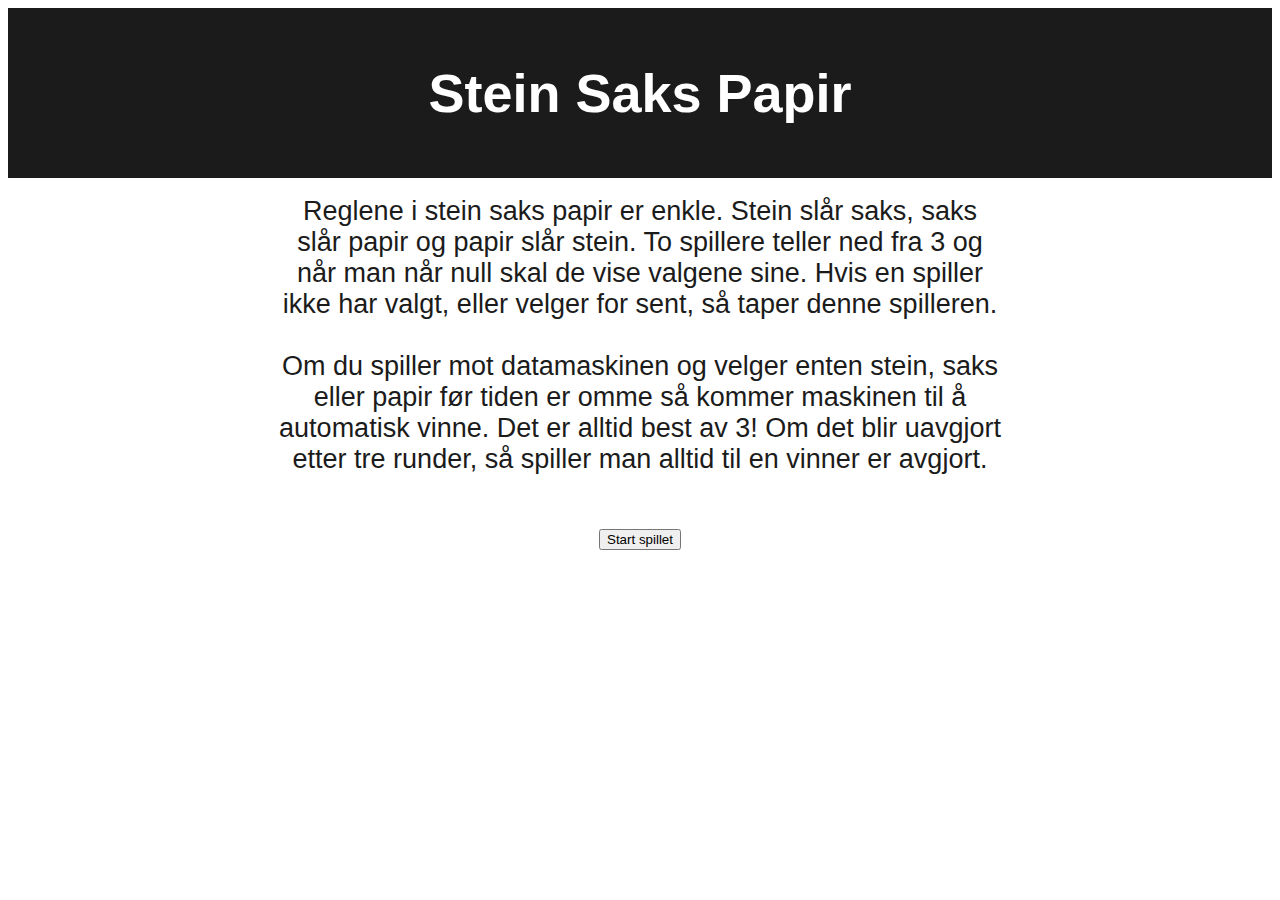
==== index.html @ 54c89a18 "Basic HTML og CSS" ====
<html lang="en">
<head>
    <meta charset="UTF-8">
    <meta http-equiv="X-UA-Compatible" content="IE=edge">
    <meta name="viewport" content="width=device-width, initial-scale=1.0">
    <link rel= "stylesheet" href ="css/style.css">
    <title>Stein, saks, papir</title>
</head>
<body>
    <header>
        <h1> Stein Saks Papir</h1>
    </header>
    
    <p> Reglene i stein saks papir er enkle. Stein slår saks, saks slår papir og papir slår stein. 
        To spillere teller ned fra 3 og når man når null skal de vise valgene sine.
        Hvis en spiller ikke har valgt, eller velger for sent, så taper denne spilleren. 
        <br>
        <br>
        Om du spiller mot datamaskinen og velger enten stein, saks eller papir før
        tiden er omme så kommer maskinen til å automatisk vinne.
        Det er alltid best av 3! Om det blir uavgjort etter tre runder, så spiller 
        man alltid til en vinner er avgjort.
    </p>

    <button onclick="window.location.href='html/game.html'">Start spillet</button>
</body>
</html>
---- css/style.css ----
body{
    text-align: center;
    color: rgb(255, 255, 255);
    font-family: sans-serif;
}
header{
    background-color: rgb(27, 27, 27);
    padding: 2vh;
    font-size: 3vh;
}
p{
    padding: 2vh;
    margin: auto 20% auto 20%;
    font-size: 3vh;
    color: rgb(27, 27, 27);
}
button{
    margin: 4vh auto;
}





.visuals{
    display: block; 
}
.bounce{
    animation: bounce 1s linear;
}
img{
    width: 20vh;
}
.box{
    display: inline-block;
    margin: 2vh;
}

@keyframes bounce{
    20%, 50%, 80%, to{
        transform: translateY(0);
    }
    40%{
        transform: translateY(-30px);
    }
    70%{
        transform: translateY(-30px);
    }
    90%{
        transform: translateY(-15px);
    }
}
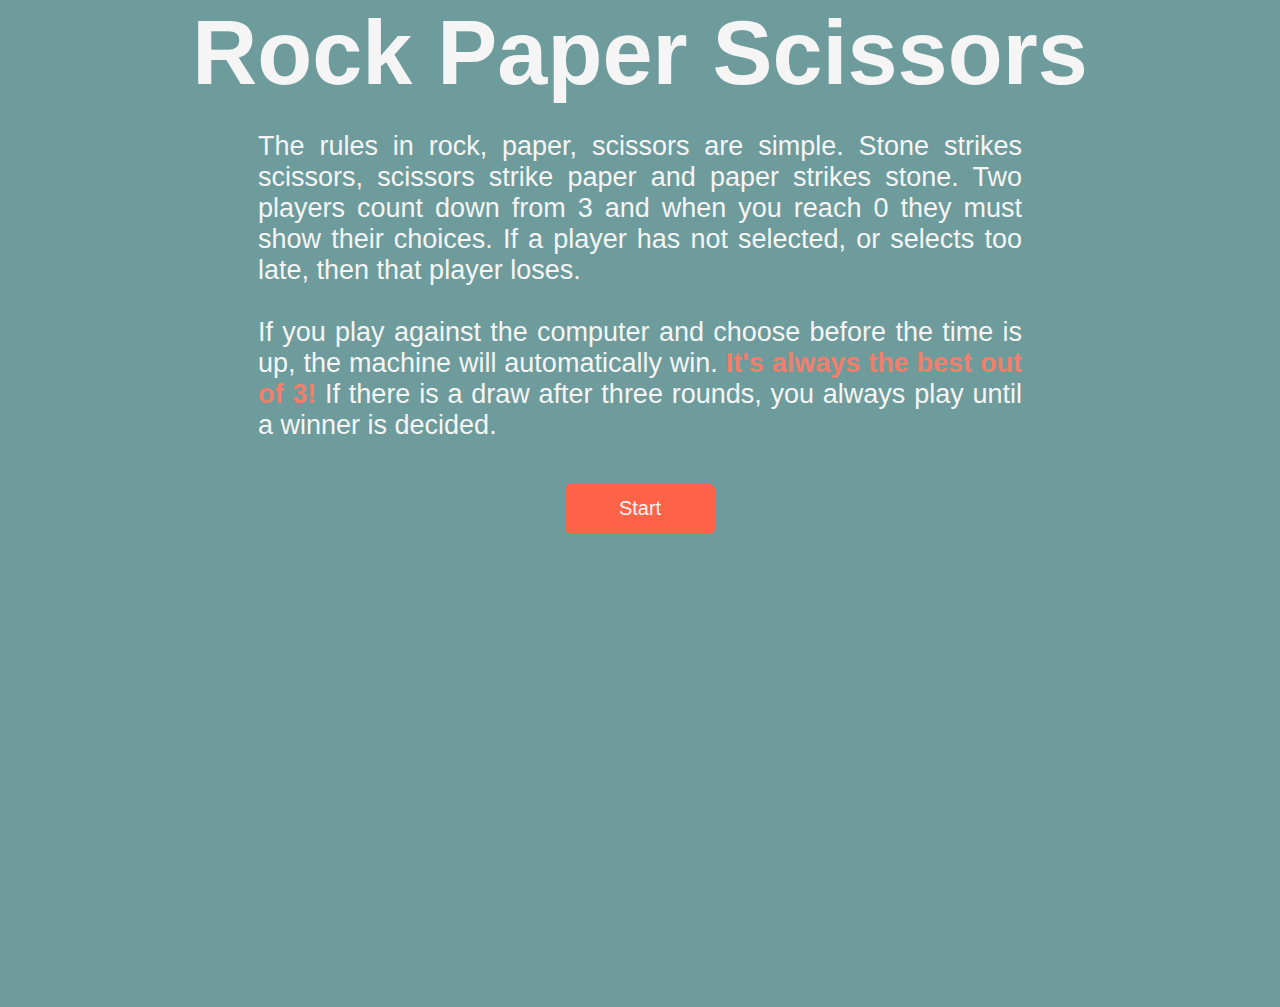
==== commit 21efb190: "Update" ====
--- a/index.html
+++ b/index.html
@@ -1,27 +1,70 @@
+<!DOCTYPE html>
 <html lang="en">
 <head>
     <meta charset="UTF-8">
     <meta http-equiv="X-UA-Compatible" content="IE=edge">
     <meta name="viewport" content="width=device-width, initial-scale=1.0">
-    <link rel= "stylesheet" href ="css/style.css">
-    <title>Stein, saks, papir</title>
+    <script src="script/app.js" defer></script>
+    <link rel="stylesheet" href="css/style.css">
+    <link rel="stylesheet" href="css/main.css">
+    <title>RockPaperScissors</title>
 </head>
 <body>
+    <audio autoplay loop>
+        <source src="src/playMusic.mp3" type="audio/mpeg" />
+    </audio>
+
     <header>
-        <h1> Stein Saks Papir</h1>
+        <h1> Rock Paper Scissors</h1>
     </header>
-    
-    <p> Reglene i stein saks papir er enkle. Stein slår saks, saks slår papir og papir slår stein. 
-        To spillere teller ned fra 3 og når man når null skal de vise valgene sine.
-        Hvis en spiller ikke har valgt, eller velger for sent, så taper denne spilleren. 
-        <br>
-        <br>
-        Om du spiller mot datamaskinen og velger enten stein, saks eller papir før
-        tiden er omme så kommer maskinen til å automatisk vinne.
-        Det er alltid best av 3! Om det blir uavgjort etter tre runder, så spiller 
-        man alltid til en vinner er avgjort.
-    </p>
+    <section class="game">
 
-    <button onclick="window.location.href='html/game.html'">Start spillet</button>
+        <div class="intro">
+            <p> The rules in rock, paper, scissors are simple. Stone strikes scissors, scissors 
+                strike paper and paper strikes stone. Two players count down from 3 and when you 
+                reach 0 they must show their choices. If a player has not selected, or selects too 
+                late, then that player loses.
+                <br><br>If you play against the computer and choose before the time is up, the machine will automatically win.
+                <span class="details">It's always the best out of 3!</span> If there is a draw after three rounds, you always play until a winner is decided. </p>
+            <button>Start</button>
+        </div>
+        <div class="match fadeOut">
+            <div class="score">
+                <div class="player-score">
+                    <h2>Player</h2>
+                    <p>0</p>
+                </div>
+                <div class="computer-score">
+                    <h2>Computer</h2>
+                    <p>0</p>
+                </div>
+            </div>
+
+            <div class="play">
+                <button class="play">Play</button>
+            </div>
+
+            <h2 class="winner"> Choose an option</h2>
+            <div class="countdown" id="countdown">Timer</div>
+
+            <div class="hands">
+                <img class="hand player-hand" src="../src/Rock.png">
+                <img class="hand computer-hand" src="../src/Rock.png">
+            </div>
+
+            <div id="options" class="options hidden">
+                <button class="rock">Rock</button>
+                <button class="paper">Paper</button>
+                <button class="scissors">Scissors</button>
+            </div>
+
+            <div id="startbutton" class="play">
+                <button id="startbutton" class="play">Play</button>
+            </div>
+        </div>
+
+
+    </section>
 </body>
+
 </html>--- a/css/style.css
+++ b/css/style.css
@@ -1,52 +1,207 @@
+/* main body css */
+*{
+    margin: 0;
+    padding: 0;
+    box-sizing: border-box;
+}
 body{
-    text-align: center;
-    color: rgb(255, 255, 255);
-    font-family: sans-serif;
-}
-header{
-    background-color: rgb(27, 27, 27);
-    padding: 2vh;
+    background-color: rgb(110, 155, 155);
+}
+header h1{
+    color: whitesmoke;
+    text-align: center;
+    padding: 2px;
+    font-size: 10vh;
+    font-family: sans-serif;
+}
+section{
+    height: 100vh;
+    font-family: sans-serif;
+}
+
+/* scoreboard */
+.score {
+    color: rgb(29, 29, 29);
+    height: 10vh;
+    display: flex;
+    justify-content: center;
+    align-items: center;
+}
+.score h2 {
+    padding-left:10vh;
+    padding-right:10vh;
+    font-size: 30px;
+}
+.score p{
+    text-align: center;
+    padding: 10px;
+    font-size: 25px;
+}
+
+/* intro */
+.intro {
+    color: whitesmoke;
+    height: 50vh;
+    display: flex;
+    flex-direction: column;
+    align-items: center;
+    justify-content: space-around;
+    text-align: center;
+    padding: 2px;
+    margin: auto 20% auto 20%;
+    transition: opacity 0.5s ease;
+}
+.intro p{
+    text-align: justify;
     font-size: 3vh;
 }
-p{
-    padding: 2vh;
-    margin: auto 20% auto 20%;
+.details{
+    color:rgb(240, 127, 107);
+    font-weight: bold;
+}
+
+/* buttons */
+.intro button, 
+.match button{
+    width: 150px;
+    height: 50px;
+    background: none;
+    border: none;
+    color: whitesmoke;
+    font-size: 20px;
+    background-color: tomato;
+    border-radius: 6px;
+    transition: 0.3s;
+}
+.show{
+    visibility: visible;
+}
+
+.hidden{
+    visibility: hidden;
+}
+.intro button:hover,
+.match button:hover{
+    color: whitesmoke;
+    background-color:rgb(236, 166, 154);
+    cursor: pointer;
+}
+
+.play button{
+    position:absolute;
+    top: 100%;
+    left:50%;
+    transform: translate(-50%, 50%);
+    color: tomato;
+    background-color: whitesmoke;
+    
+}
+
+/* timer */
+.countdown{
+    text-align: center;
     font-size: 3vh;
-    color: rgb(27, 27, 27);
-}
-button{
-    margin: 4vh auto;
-}
-
-
-
-
-
-.visuals{
-    display: block; 
-}
-.bounce{
-    animation: bounce 1s linear;
-}
-img{
-    width: 20vh;
-}
-.box{
-    display: inline-block;
-    margin: 2vh;
-}
-
-@keyframes bounce{
-    20%, 50%, 80%, to{
-        transform: translateY(0);
-    }
-    40%{
-        transform: translateY(-30px);
-    }
-    70%{
-        transform: translateY(-30px);
-    }
-    90%{
-        transform: translateY(-15px);
-    }
-}+    font-family: sans-serif;
+    color: rgb(29, 29, 29);
+}
+
+/* playfeild */
+.match p{
+    text-align: center;
+    font-size: 30px;
+    font-family: sans-serif;
+}
+.match{
+    position:absolute;
+    top: 50%;
+    left:50%;
+    transform: translate(-50%, -50%);
+    transition: opacity 0.5s ease 0.5s;
+}
+.winner{
+    color: rgb(29, 29, 29);
+    text-align: center;
+    font-size: 50px;
+}
+.hands,
+.options{
+    display: flex;
+    justify-content: space-around;
+    align-items: center;
+}
+.player-hand{
+    transform: rotateY(180deg);
+}
+
+/* animations */
+div.fadeOut{
+    opacity: 0;
+    pointer-events: none;
+}
+
+div.fadeIn{
+    opacity: 3;
+    pointer-events: all;
+}
+
+@keyframes shakePlayer {
+    0%{
+        transform: rotateY(180deg) translateY(0px);
+    }
+    15%{
+        transform: rotateY(180deg) translateY(-50px);
+    }
+    25%{
+        transform: rotateY(180deg) translateY(0px);
+    }
+    35%{
+        transform: rotateY(180deg) translateY(-50px);
+    }
+    50%{
+        transform: rotateY(180deg) translateY(0px);
+    }
+    65%{
+        transform: rotateY(180deg) translateY(-50px);
+    }
+    75%{
+        transform: rotateY(180deg) translateY(0px);
+    }
+    85%{
+        transform: rotateY(180deg) translateY(-50px);
+    }
+    100%{
+        transform: rotateY(180deg) translateY(0px);
+    }
+}
+
+@keyframes shakeComputer {
+    0%{
+        transform: translateY(0px);
+    }
+    15%{
+        transform: translateY(-50px);
+    }
+    25%{
+        transform: translateY(0px);
+    }
+    35%{
+        transform: translateY(-50px);
+    }
+    50%{
+        transform: translateY(0px);
+    }
+    65%{
+        transform: translateY(-50px);
+    }
+    75%{
+        transform: translateY(0px);
+    }
+    85%{
+        transform: translateY(-50px);
+    }
+    100%{
+        transform: translateY(0px);
+    }
+}
+
+
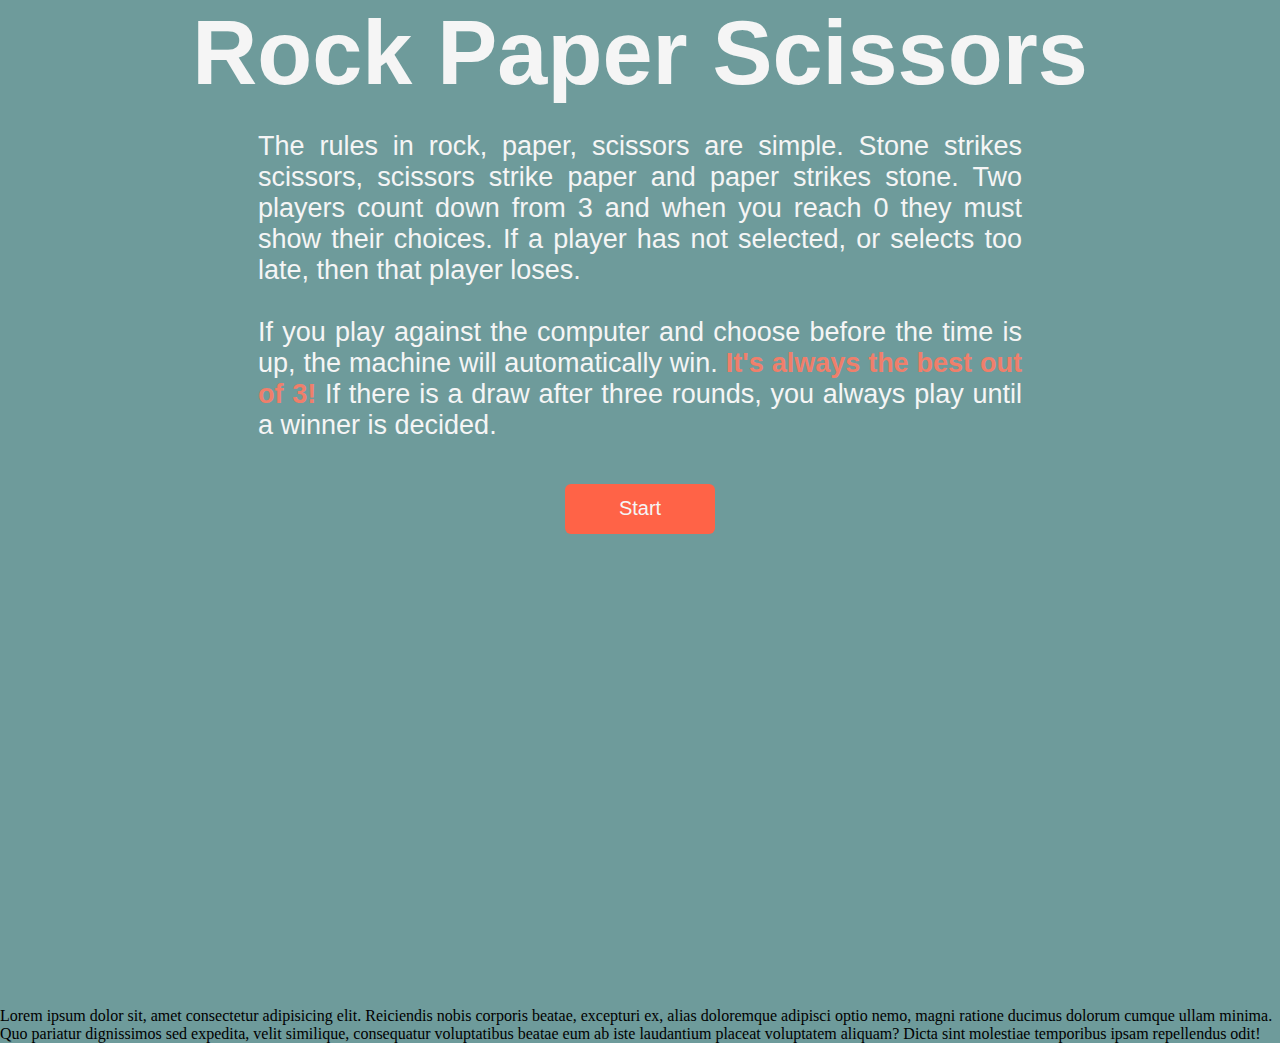
==== commit 423e1297: "test" ====
--- a/index.html
+++ b/index.html
@@ -1,70 +1,73 @@
 <!DOCTYPE html>
 <html lang="en">
-<head>
-    <meta charset="UTF-8">
-    <meta http-equiv="X-UA-Compatible" content="IE=edge">
-    <meta name="viewport" content="width=device-width, initial-scale=1.0">
+  <head>
+    <meta charset="UTF-8" />
+    <meta http-equiv="X-UA-Compatible" content="IE=edge" />
+    <meta name="viewport" content="width=device-width, initial-scale=1.0" />
     <script src="script/app.js" defer></script>
-    <link rel="stylesheet" href="css/style.css">
-    <link rel="stylesheet" href="css/main.css">
+    <link rel="stylesheet" href="css/style.css" />
+    <link rel="stylesheet" href="css/main.css" />
     <title>RockPaperScissors</title>
-</head>
-<body>
+  </head>
+  <body>
     <audio autoplay loop>
-        <source src="src/playMusic.mp3" type="audio/mpeg" />
+      <source src="src/playMusic.mp3" type="audio/mpeg" />
     </audio>
 
     <header>
-        <h1> Rock Paper Scissors</h1>
+      <h1>Rock Paper Scissors</h1>
     </header>
     <section class="game">
-
-        <div class="intro">
-            <p> The rules in rock, paper, scissors are simple. Stone strikes scissors, scissors 
-                strike paper and paper strikes stone. Two players count down from 3 and when you 
-                reach 0 they must show their choices. If a player has not selected, or selects too 
-                late, then that player loses.
-                <br><br>If you play against the computer and choose before the time is up, the machine will automatically win.
-                <span class="details">It's always the best out of 3!</span> If there is a draw after three rounds, you always play until a winner is decided. </p>
-            <button>Start</button>
-        </div>
-        <div class="match fadeOut">
-            <div class="score">
-                <div class="player-score">
-                    <h2>Player</h2>
-                    <p>0</p>
-                </div>
-                <div class="computer-score">
-                    <h2>Computer</h2>
-                    <p>0</p>
-                </div>
-            </div>
-
-            <div class="play">
-                <button class="play">Play</button>
-            </div>
-
-            <h2 class="winner"> Choose an option</h2>
-            <div class="countdown" id="countdown">Timer</div>
-
-            <div class="hands">
-                <img class="hand player-hand" src="../src/Rock.png">
-                <img class="hand computer-hand" src="../src/Rock.png">
-            </div>
-
-            <div id="options" class="options hidden">
-                <button class="rock">Rock</button>
-                <button class="paper">Paper</button>
-                <button class="scissors">Scissors</button>
-            </div>
-
-            <div id="startbutton" class="play">
-                <button id="startbutton" class="play">Play</button>
-            </div>
+      <div class="intro">
+        <p>
+          The rules in rock, paper, scissors are simple. Stone strikes scissors,
+          scissors strike paper and paper strikes stone. Two players count down
+          from 3 and when you reach 0 they must show their choices. If a player
+          has not selected, or selects too late, then that player loses.
+          <br /><br />If you play against the computer and choose before the
+          time is up, the machine will automatically win.
+          <span class="details">It's always the best out of 3!</span> If there
+          is a draw after three rounds, you always play until a winner is
+          decided.
+        </p>
+        <button>Start</button>
+      </div>
+      <div class="match fadeOut">
+        <div class="score">
+          <div class="player-score">
+            <h2>Player</h2>
+            <p>0</p>
+          </div>
+          <div class="computer-score">
+            <h2>Computer</h2>
+            <p>0</p>
+          </div>
         </div>
 
+        <div class="play">
+          <button class="play">Play</button>
+        </div>
 
+        <h2 class="winner">Choose an option</h2>
+        <div class="countdown" id="countdown">Timer</div>
+
+        <div class="hands">
+          <img class="hand player-hand" src="./src/Rock.png" />
+          <img class="hand computer-hand" src="./src/Rock.png" />
+        </div>
+
+        <div id="options" class="options hidden">
+          <button class="rock">Rock</button>
+          <button class="paper">Paper</button>
+          <button class="scissors">Scissors</button>
+        </div>
+
+        <div class="play">
+          <button id="startbutton" class="play">Play</button>
+        </div>
+      </div>
     </section>
-</body>
 
-</html>+    <p>Lorem ipsum dolor sit, amet consectetur adipisicing elit. Reiciendis nobis corporis beatae, excepturi ex, alias doloremque adipisci optio nemo, magni ratione ducimus dolorum cumque ullam minima. Quo pariatur dignissimos sed expedita, velit similique, consequatur voluptatibus beatae eum ab iste laudantium placeat voluptatem aliquam? Dicta sint molestiae temporibus ipsam repellendus odit!</p>
+  </body>
+</html>
--- a/css/style.css
+++ b/css/style.css
@@ -1,207 +1,234 @@
-/* main body css */
-*{
-    margin: 0;
-    padding: 0;
-    box-sizing: border-box;
-}
-body{
-    background-color: rgb(110, 155, 155);
-}
-header h1{
-    color: whitesmoke;
-    text-align: center;
-    padding: 2px;
-    font-size: 10vh;
-    font-family: sans-serif;
-}
-section{
-    height: 100vh;
-    font-family: sans-serif;
+body {
+  background-color: rgb(110, 155, 155);
 }
 
 /* scoreboard */
+
 .score {
-    color: rgb(29, 29, 29);
-    height: 10vh;
-    display: flex;
-    justify-content: center;
-    align-items: center;
-}
+  color: rgb(29, 29, 29);
+  height: 10vh;
+  display: flex;
+  justify-content: center;
+  align-items: center;
+}
+
 .score h2 {
-    padding-left:10vh;
-    padding-right:10vh;
-    font-size: 30px;
-}
-.score p{
-    text-align: center;
-    padding: 10px;
-    font-size: 25px;
+  padding-left: 10vh;
+  padding-right: 10vh;
+  font-size: 30px;
+}
+
+.score p {
+  text-align: center;
+  padding: 10px;
+  font-size: 25px;
 }
 
 /* intro */
+
 .intro {
-    color: whitesmoke;
-    height: 50vh;
-    display: flex;
-    flex-direction: column;
-    align-items: center;
-    justify-content: space-around;
-    text-align: center;
-    padding: 2px;
-    margin: auto 20% auto 20%;
-    transition: opacity 0.5s ease;
-}
-.intro p{
-    text-align: justify;
-    font-size: 3vh;
-}
-.details{
-    color:rgb(240, 127, 107);
-    font-weight: bold;
+  color: whitesmoke;
+  height: 50vh;
+  display: flex;
+  flex-direction: column;
+  align-items: center;
+  justify-content: space-around;
+  text-align: center;
+  padding: 2px;
+  margin: auto 20% auto 20%;
+  transition: opacity 0.5s ease;
+}
+
+.intro p {
+  text-align: justify;
+  font-size: 3vh;
+}
+
+.details {
+  color: rgb(240, 127, 107);
+  font-weight: bold;
 }
 
 /* buttons */
-.intro button, 
-.match button{
-    width: 150px;
-    height: 50px;
-    background: none;
-    border: none;
-    color: whitesmoke;
-    font-size: 20px;
-    background-color: tomato;
-    border-radius: 6px;
-    transition: 0.3s;
-}
-.show{
-    visibility: visible;
-}
-
-.hidden{
-    visibility: hidden;
-}
+
+.intro button,
+.match button {
+  width: 150px;
+  height: 50px;
+  background: none;
+  border: none;
+  color: whitesmoke;
+  font-size: 20px;
+  background-color: tomato;
+  border-radius: 6px;
+  transition: 0.3s;
+}
+
+.show {
+  visibility: visible;
+}
+
+.hidden {
+  visibility: hidden;
+}
+
 .intro button:hover,
-.match button:hover{
-    color: whitesmoke;
-    background-color:rgb(236, 166, 154);
-    cursor: pointer;
-}
-
-.play button{
-    position:absolute;
-    top: 100%;
-    left:50%;
-    transform: translate(-50%, 50%);
-    color: tomato;
-    background-color: whitesmoke;
-    
+.match button:hover {
+  color: whitesmoke;
+  background-color: rgb(236, 166, 154);
+  cursor: pointer;
+}
+
+.play button {
+  position: absolute;
+  top: 100%;
+  left: 50%;
+  transform: translate(-50%, 50%);
+  color: tomato;
+  background-color: whitesmoke;
 }
 
 /* timer */
-.countdown{
-    text-align: center;
-    font-size: 3vh;
-    font-family: sans-serif;
-    color: rgb(29, 29, 29);
+
+.countdown {
+  text-align: center;
+  font-size: 3vh;
+  font-family: sans-serif;
+  color: rgb(29, 29, 29);
 }
 
 /* playfeild */
-.match p{
-    text-align: center;
-    font-size: 30px;
-    font-family: sans-serif;
-}
-.match{
-    position:absolute;
-    top: 50%;
-    left:50%;
-    transform: translate(-50%, -50%);
-    transition: opacity 0.5s ease 0.5s;
-}
-.winner{
-    color: rgb(29, 29, 29);
-    text-align: center;
-    font-size: 50px;
-}
+
+.match p {
+  text-align: center;
+  font-size: 30px;
+  font-family: sans-serif;
+}
+
+.match {
+  position: absolute;
+  top: 50%;
+  left: 50%;
+  transform: translate(-50%, -50%);
+  transition: opacity 0.5s ease 0.5s;
+}
+
+.winner {
+  color: rgb(29, 29, 29);
+  text-align: center;
+  font-size: 50px;
+}
+
 .hands,
-.options{
-    display: flex;
-    justify-content: space-around;
-    align-items: center;
-}
-.player-hand{
-    transform: rotateY(180deg);
+.options {
+  display: flex;
+  justify-content: space-around;
+  align-items: center;
+}
+
+.player-hand {
+  transform: rotateY(180deg);
 }
 
 /* animations */
-div.fadeOut{
-    opacity: 0;
-    pointer-events: none;
-}
-
-div.fadeIn{
-    opacity: 3;
-    pointer-events: all;
+
+div.fadeOut {
+  opacity: 0;
+  pointer-events: none;
+}
+
+div.fadeIn {
+  opacity: 3;
+  pointer-events: all;
+}
+
+.animate {
+  animation-play-state: running;
+}
+.paused {
+  animation-play-state: paused;
 }
 
 @keyframes shakePlayer {
-    0%{
-        transform: rotateY(180deg) translateY(0px);
-    }
-    15%{
-        transform: rotateY(180deg) translateY(-50px);
-    }
-    25%{
-        transform: rotateY(180deg) translateY(0px);
-    }
-    35%{
-        transform: rotateY(180deg) translateY(-50px);
-    }
-    50%{
-        transform: rotateY(180deg) translateY(0px);
-    }
-    65%{
-        transform: rotateY(180deg) translateY(-50px);
-    }
-    75%{
-        transform: rotateY(180deg) translateY(0px);
-    }
-    85%{
-        transform: rotateY(180deg) translateY(-50px);
-    }
-    100%{
-        transform: rotateY(180deg) translateY(0px);
-    }
+  0% {
+    transform: rotateY(180deg) translateY(0px);
+  }
+  8% {
+    transform: rotateY(180deg) translateY(-50px);
+  }
+  16% {
+    transform: rotateY(180deg) translateY(0px);
+  }
+  24% {
+    transform: rotateY(180deg) translateY(-50px);
+  }
+  32% {
+    transform: rotateY(180deg) translateY(0px);
+  }
+  40% {
+    transform: rotateY(180deg) translateY(-50px);
+  }
+  48% {
+    transform: rotateY(180deg) translateY(0px);
+  }
+  56% {
+    transform: rotateY(180deg) translateY(-50px);
+  }
+  64% {
+    transform: rotateY(180deg) translateY(0px);
+  }
+  72% {
+    transform: rotateY(180deg) translateY(-50px);
+  }
+  80% {
+    transform: rotateY(180deg) translateY(0px);
+  }
+  88% {
+    transform: rotateY(180deg) translateY(px);
+  }
+  100% {
+    transform: rotateY(180deg) translateY(0px);
+  }
 }
 
 @keyframes shakeComputer {
-    0%{
-        transform: translateY(0px);
-    }
-    15%{
-        transform: translateY(-50px);
-    }
-    25%{
-        transform: translateY(0px);
-    }
-    35%{
-        transform: translateY(-50px);
-    }
-    50%{
-        transform: translateY(0px);
-    }
-    65%{
-        transform: translateY(-50px);
-    }
-    75%{
-        transform: translateY(0px);
-    }
-    85%{
-        transform: translateY(-50px);
-    }
-    100%{
-        transform: translateY(0px);
-    }
-}
-
-
+  0% {
+    transform: translateY(0px);
+  }
+  8% {
+    transform: translateY(-50px);
+  }
+  16% {
+    transform: translateY(0px);
+  }
+  24% {
+    transform: translateY(-50px);
+  }
+  32% {
+    transform: translateY(0px);
+  }
+  40% {
+    transform: translateY(-50px);
+  }
+  48% {
+    transform: translateY(0px);
+  }
+  56% {
+    transform: translateY(-50px);
+  }
+  64% {
+    transform: translateY(0px);
+  }
+  72% {
+    transform: translateY(-50px);
+  }
+  80% {
+    transform: translateY(0px);
+  }
+  88% {
+    transform: translateY(px);
+  }
+  100% {
+    transform: translateY(0px);
+  }
+}
--- a/css/main.css
+++ b/css/main.css
@@ -0,0 +1,20 @@
+/* main body css */
+
+* {
+  margin: 0;
+  padding: 0;
+  box-sizing: border-box;
+}
+
+header h1 {
+  color: whitesmoke;
+  text-align: center;
+  padding: 2px;
+  font-size: 10vh;
+  font-family: sans-serif;
+}
+
+section {
+  height: 100vh;
+  font-family: sans-serif;
+}
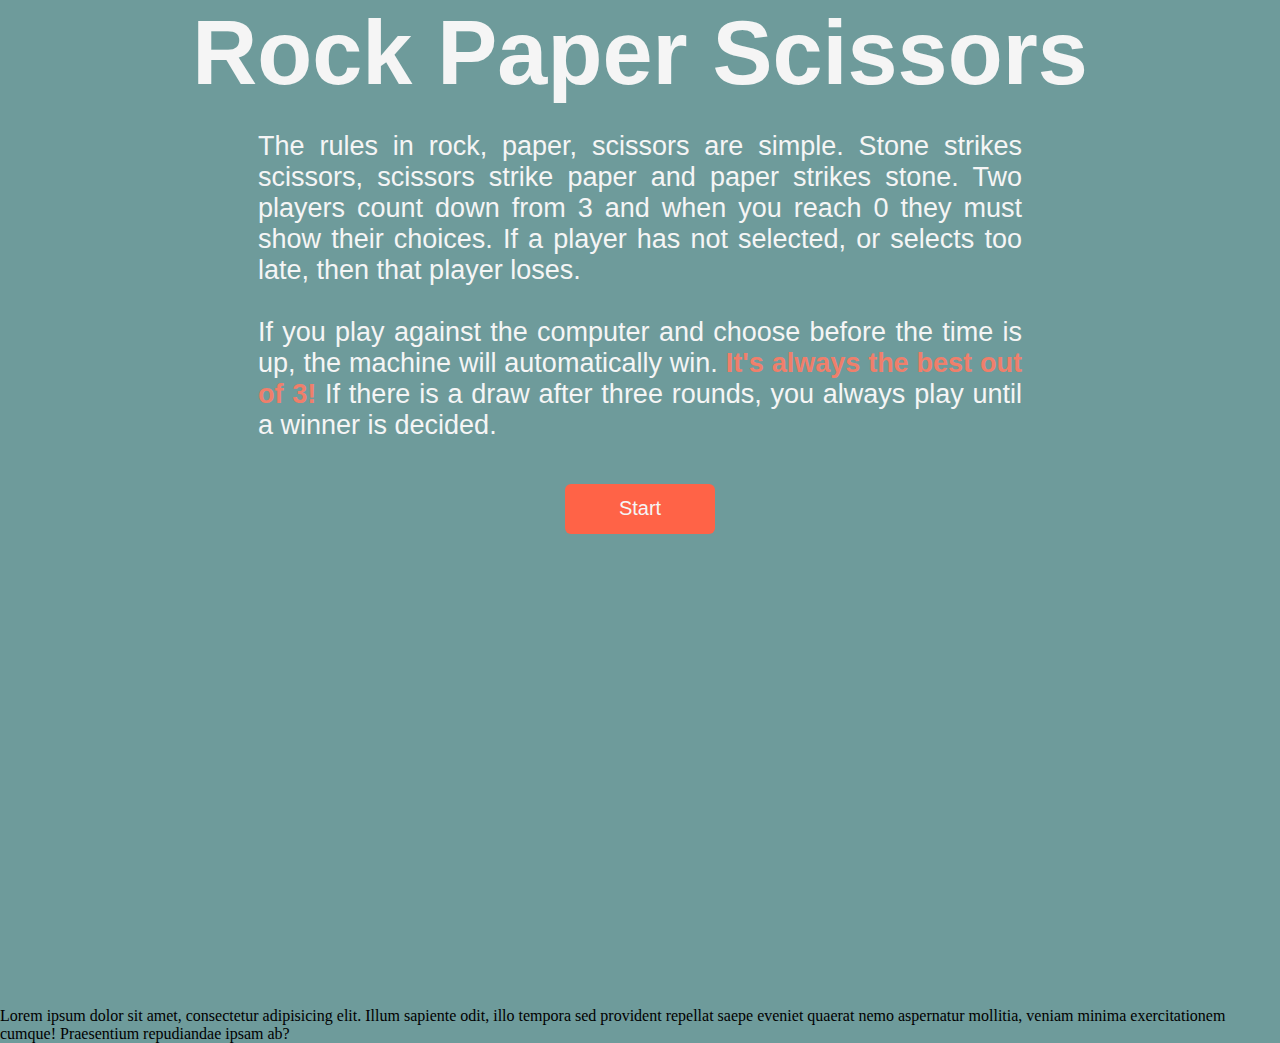
==== commit 32211607: "test" ====
--- a/index.html
+++ b/index.html
@@ -67,7 +67,6 @@
         </div>
       </div>
     </section>
-
-    <p>Lorem ipsum dolor sit, amet consectetur adipisicing elit. Reiciendis nobis corporis beatae, excepturi ex, alias doloremque adipisci optio nemo, magni ratione ducimus dolorum cumque ullam minima. Quo pariatur dignissimos sed expedita, velit similique, consequatur voluptatibus beatae eum ab iste laudantium placeat voluptatem aliquam? Dicta sint molestiae temporibus ipsam repellendus odit!</p>
+    <p>Lorem ipsum dolor sit amet, consectetur adipisicing elit. Illum sapiente odit, illo tempora sed provident repellat saepe eveniet quaerat nemo aspernatur mollitia, veniam minima exercitationem cumque! Praesentium repudiandae ipsam ab?</p>
   </body>
 </html>
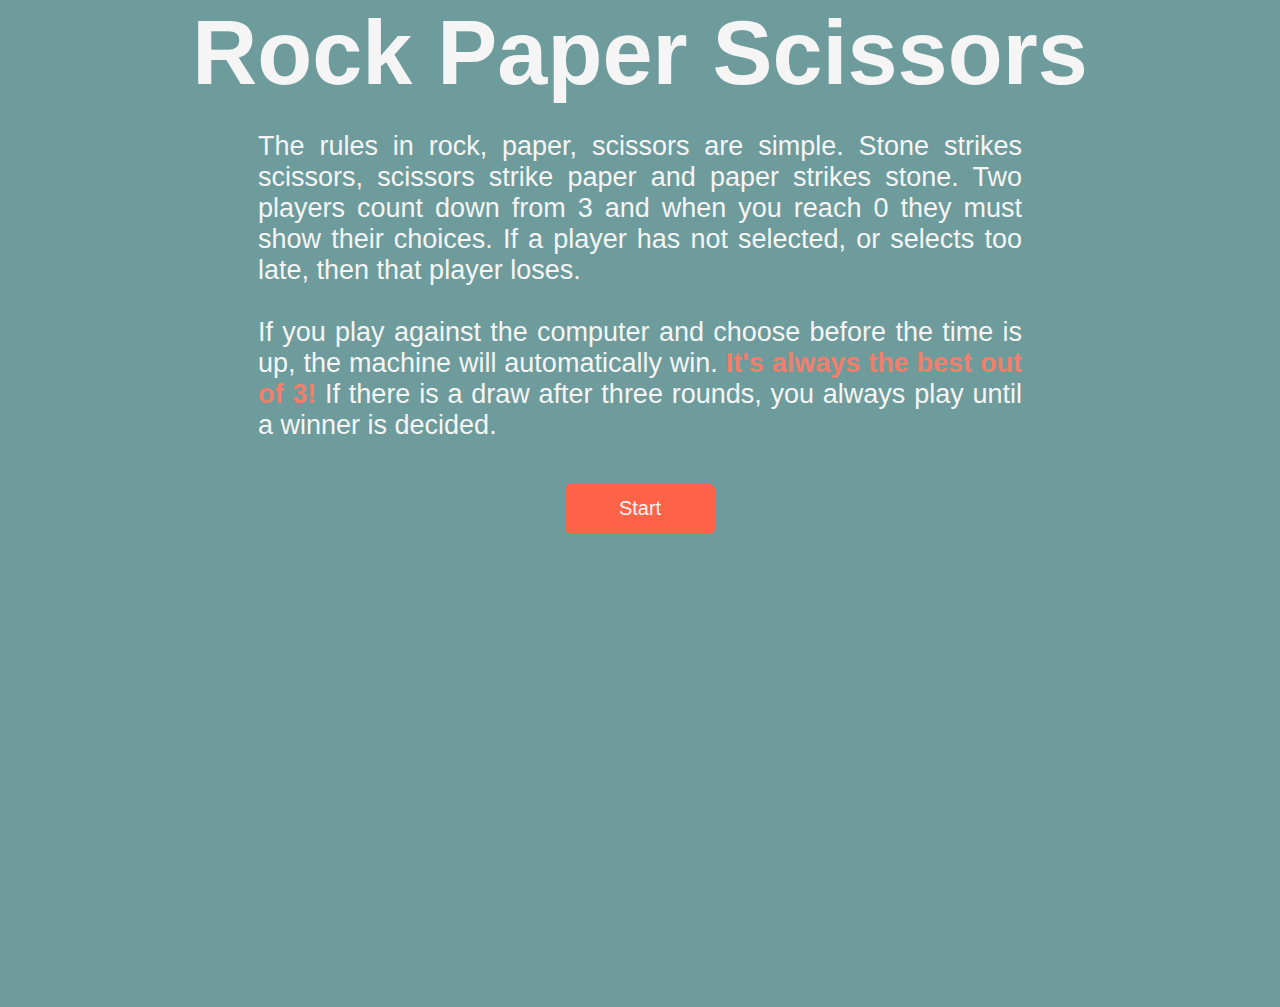
==== commit 87a85be0: "Removed import/export test" ====
--- a/index.html
+++ b/index.html
@@ -4,15 +4,13 @@
     <meta charset="UTF-8" />
     <meta http-equiv="X-UA-Compatible" content="IE=edge" />
     <meta name="viewport" content="width=device-width, initial-scale=1.0" />
-    <script src="script/app.js" defer></script>
+    <script src="script/controller.js" defer></script>
     <link rel="stylesheet" href="css/style.css" />
     <link rel="stylesheet" href="css/main.css" />
     <title>RockPaperScissors</title>
   </head>
   <body>
-    <audio autoplay loop>
-      <source src="src/playMusic.mp3" type="audio/mpeg" />
-    </audio>
+    
 
     <header>
       <h1>Rock Paper Scissors</h1>
@@ -67,6 +65,5 @@
         </div>
       </div>
     </section>
-    <p>Lorem ipsum dolor sit amet, consectetur adipisicing elit. Illum sapiente odit, illo tempora sed provident repellat saepe eveniet quaerat nemo aspernatur mollitia, veniam minima exercitationem cumque! Praesentium repudiandae ipsam ab?</p>
   </body>
 </html>
